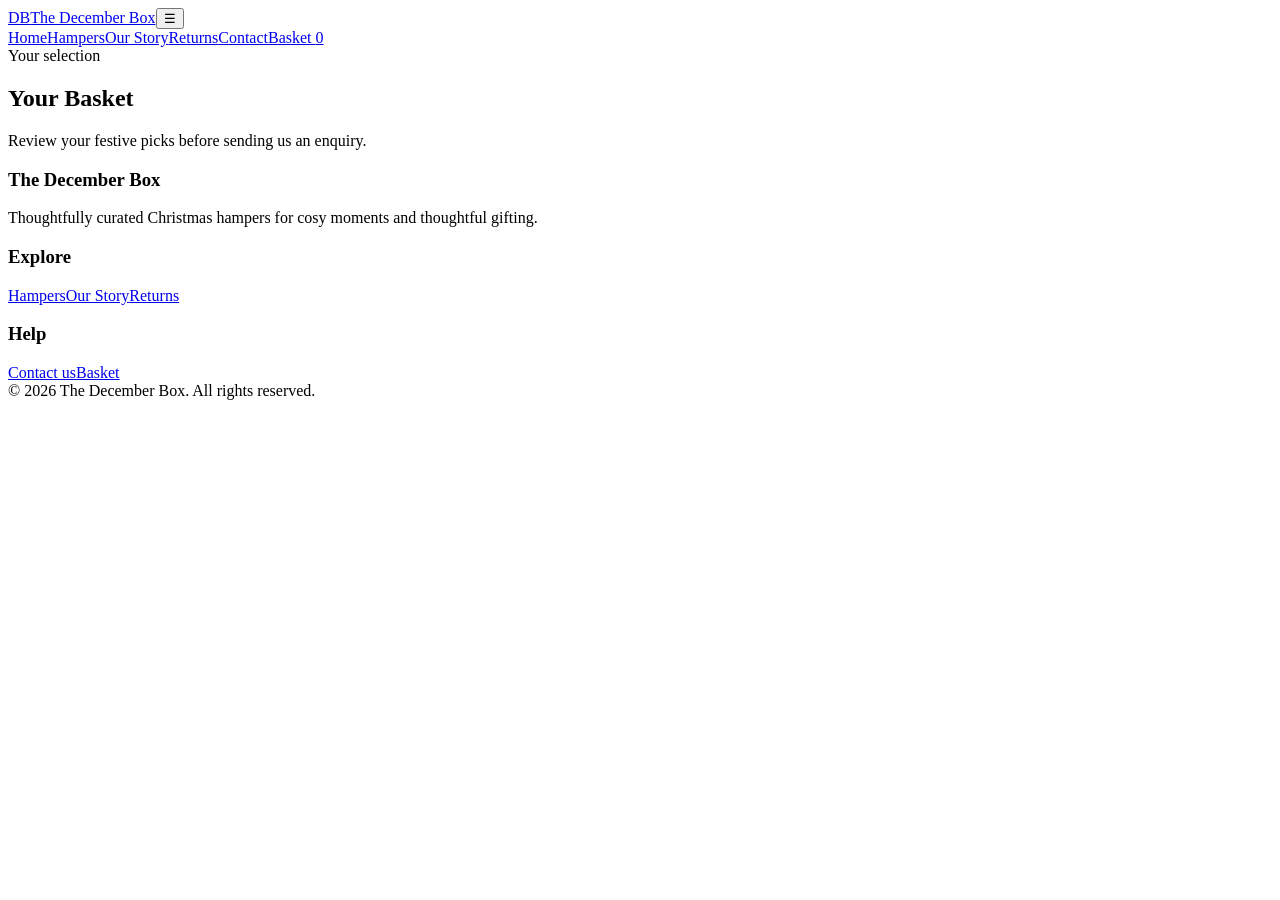
==== basket.html @ 1a28cd46 "Add files via upload" ====
<!doctype html><html lang="en"><head><meta charset="utf-8"><meta name="viewport" content="width=device-width,initial-scale=1"><meta name="description" content="The December Box Christmas hampers"><title>Basket | The December Box</title><link rel="stylesheet" href="css/style.css"></head><body><header class="site-header"><div class="container navbar"><a class="brand" href="index.html"><span class="brand-mark">DB</span><span>The December Box</span></a><button class="menu-toggle">☰</button><nav class="nav-links"><a class="" href="index.html">Home</a><a class="" href="hampers.html">Hampers</a><a class="" href="our-story.html">Our Story</a><a class="" href="returns.html">Returns</a><a class="" href="contact.html">Contact</a><a class="basket-link" href="basket.html">Basket <span class="basket-count" data-basket-count>0</span></a></nav></div></header><main><section class="page-hero"><div class="container"><span class="eyebrow">Your selection</span><h1>Your Basket</h1><p>Review your festive picks before sending us an enquiry.</p></div></section><section class="section"><div class="container" id="basket-content"></div></section></main><footer class="footer"><div class="container"><div class="footer-grid"><div><h3>The December Box</h3><p>Thoughtfully curated Christmas hampers for cosy moments and thoughtful gifting.</p></div><div><h3>Explore</h3><div class="footer-links"><a href="hampers.html">Hampers</a><a href="our-story.html">Our Story</a><a href="returns.html">Returns</a></div></div><div><h3>Help</h3><div class="footer-links"><a href="contact.html">Contact us</a><a href="basket.html">Basket</a></div></div></div><div class="copyright">© 2026 The December Box. All rights reserved.</div></div></footer><div class="toast"></div><script src="js/basket.js"></script></body></html>
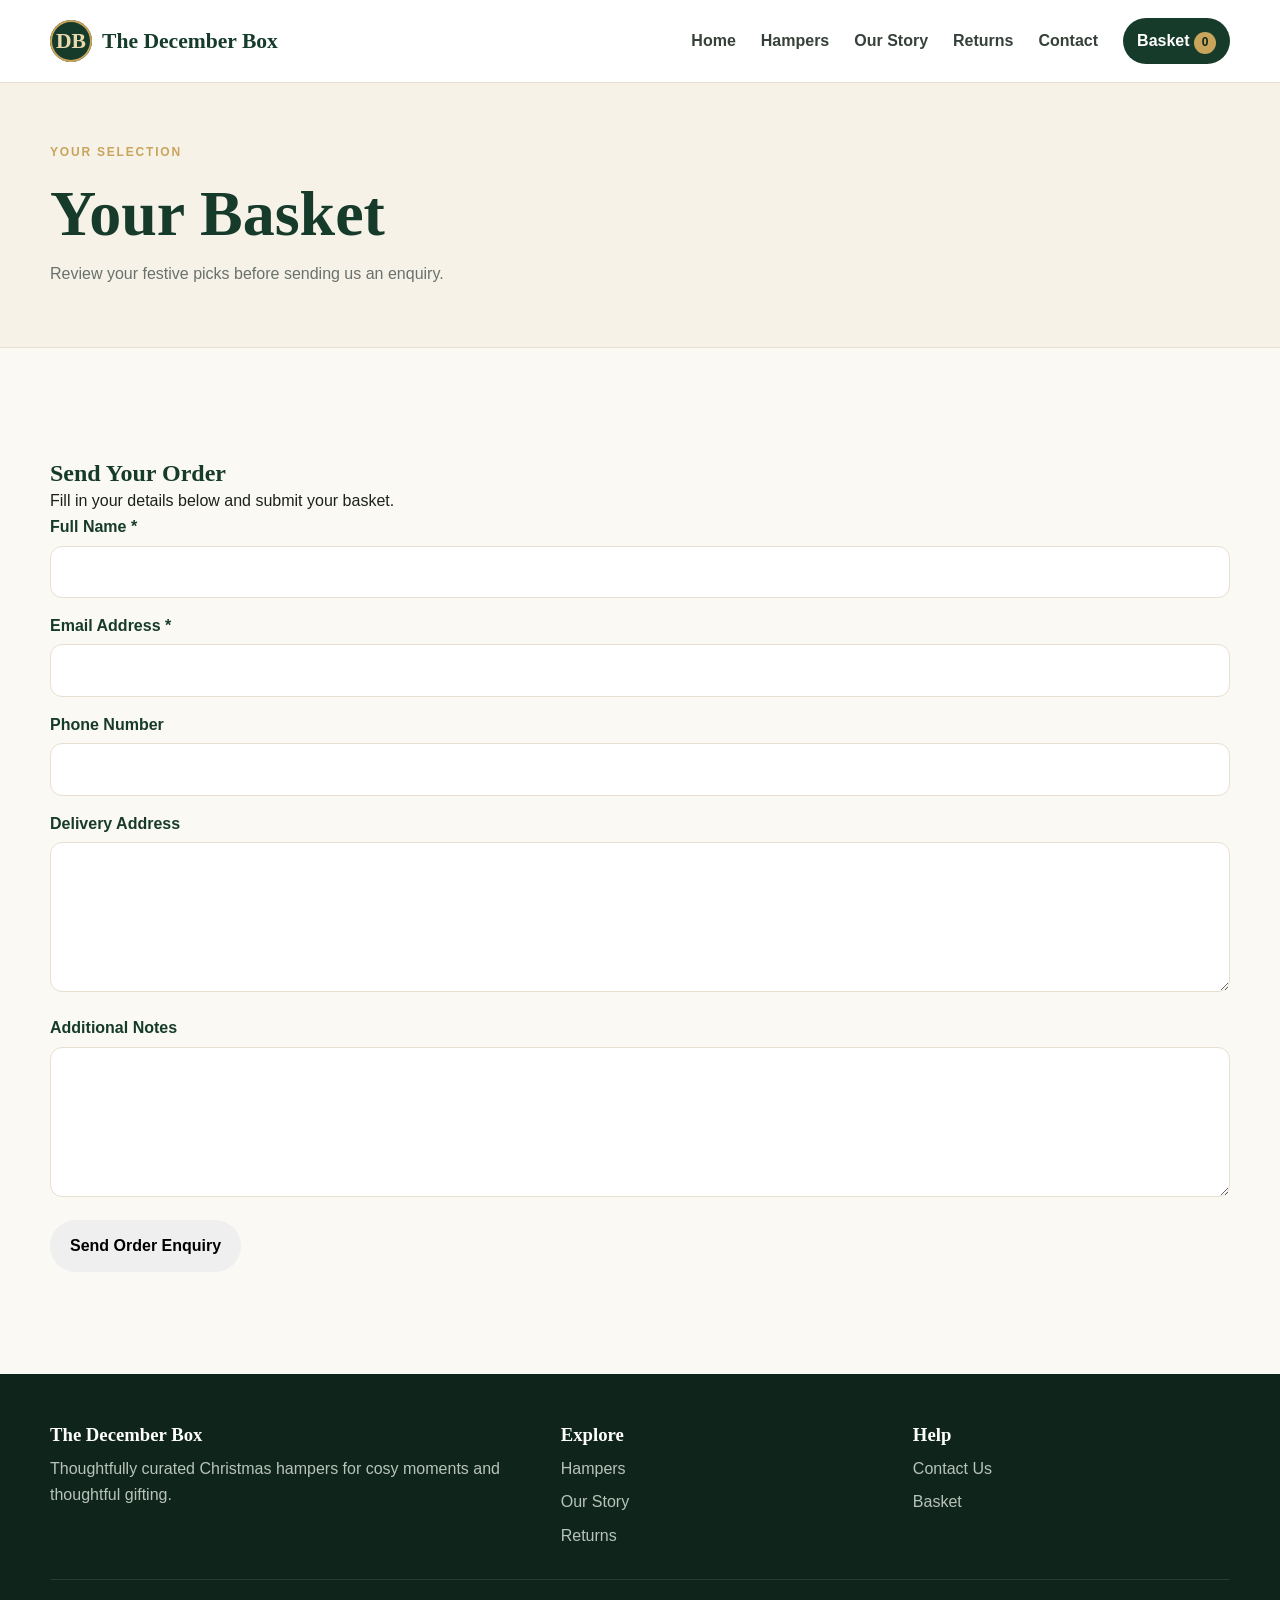
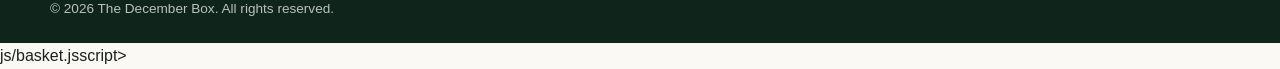
==== commit d903885c: "Update basket.html" ====
--- a/basket.html
+++ b/basket.html
@@ -1 +1,211 @@
-<!doctype html><html lang="en"><head><meta charset="utf-8"><meta name="viewport" content="width=device-width,initial-scale=1"><meta name="description" content="The December Box Christmas hampers"><title>Basket | The December Box</title><link rel="stylesheet" href="css/style.css"></head><body><header class="site-header"><div class="container navbar"><a class="brand" href="index.html"><span class="brand-mark">DB</span><span>The December Box</span></a><button class="menu-toggle">☰</button><nav class="nav-links"><a class="" href="index.html">Home</a><a class="" href="hampers.html">Hampers</a><a class="" href="our-story.html">Our Story</a><a class="" href="returns.html">Returns</a><a class="" href="contact.html">Contact</a><a class="basket-link" href="basket.html">Basket <span class="basket-count" data-basket-count>0</span></a></nav></div></header><main><section class="page-hero"><div class="container"><span class="eyebrow">Your selection</span><h1>Your Basket</h1><p>Review your festive picks before sending us an enquiry.</p></div></section><section class="section"><div class="container" id="basket-content"></div></section></main><footer class="footer"><div class="container"><div class="footer-grid"><div><h3>The December Box</h3><p>Thoughtfully curated Christmas hampers for cosy moments and thoughtful gifting.</p></div><div><h3>Explore</h3><div class="footer-links"><a href="hampers.html">Hampers</a><a href="our-story.html">Our Story</a><a href="returns.html">Returns</a></div></div><div><h3>Help</h3><div class="footer-links"><a href="contact.html">Contact us</a><a href="basket.html">Basket</a></div></div></div><div class="copyright">© 2026 The December Box. All rights reserved.</div></div></footer><div class="toast"></div><script src="js/basket.js"></script></body></html>+<!DOCTYPE html>
+<html lang="en">
+<head>
+    <meta charset="utf-8">
+    <meta name="viewport" content="width=device-width,initial-scale=1">
+    <meta name="description" content="The December Box Christmas hampers">
+    <title>Basket | The December Box</title>
+    <link rel="stylesheet" href="css/style.css">
+</head>
+
+<body>
+
+<header class="site-header">
+    <div class="container navbar">
+        <a class="brand" href="index.html">
+            <span class="brand-mark">DB</span>
+            <span>The December Box</span>
+        </a>
+
+        <button class="menu-toggle">☰</button>
+
+        <nav class="nav-links">
+            <a href="index.html">Home</a>
+            <a href="hampers.html">Hampers</a>
+            <a href="our-story.html">Our Story</a>
+            <a href="returns.html">Returns</a>
+            <a href="contact.html">Contact</a>
+            <a class="basket-link" href="basket.html">
+                Basket
+                <span class="basket-count" data-basket-count>0</span>
+            </a>
+        </nav>
+    </div>
+</header>
+
+<main>
+    <section class="page-hero">
+        <div class="container">
+            <span class="eyebrow">Your selection</span>
+            <h1>Your Basket</h1>
+            <p>Review your festive picks before sending us an enquiry.</p>
+        </div>
+    </section>
+
+    <section class="section">
+        <div class="container">
+
+            <div id="basket-content"></div>
+
+            <div class="order-form-container" style="margin-top:40px;">
+                <h2>Send Your Order</h2>
+                <p>Fill in your details below and submit your basket.</p>
+
+                <form id="orderForm"
+                      action="https://formspree.io/f/mwlpnjwa"
+                      method="POST">
+
+                    <div class="form-group">
+                        <label for="name">Full Name *</label>
+                        <input
+                            type="text"
+                            id="name"
+                            name="Name"
+                            required>
+                    </div>
+
+                    <div class="form-group">
+                        <label for="email">Email Address *</label>
+                        <input
+                            type="email"
+                            id="email"
+                            name="Email"
+                            required>
+                    </div>
+
+                    <div class="form-group">
+                        <label for="phone">Phone Number</label>
+                        <input
+                            type="tel"
+                            id="phone"
+                            name="Phone">
+                    </div>
+
+                    <div class="form-group">
+                        <label for="address">Delivery Address</label>
+                        <textarea
+                            id="address"
+                            name="Delivery Address"
+                            rows="4"></textarea>
+                    </div>
+
+                    <div class="form-group">
+                        <label for="notes">Additional Notes</label>
+                        <textarea
+                            id="notes"
+                            name="Notes"
+                            rows="4"></textarea>
+                    </div>
+
+                    <input
+                        type="hidden"
+                        id="orderDetails"
+                        name="Order Details">
+
+                    <input
+                        type="hidden"
+                        name="_subject"
+                        value="New Order - The December Box">
+
+                    <button type="submit" class="btn">
+                        Send Order Enquiry
+                    </button>
+
+                </form>
+            </div>
+
+        </div>
+    </section>
+</main>
+
+<footer class="footer">
+    <div class="container">
+        <div class="footer-grid">
+
+            <div>
+                <h3>The December Box</h3>
+                <p>
+                    Thoughtfully curated Christmas hampers for cosy moments
+                    and thoughtful gifting.
+                </p>
+            </div>
+
+            <div>
+                <h3>Explore</h3>
+                <div class="footer-links">
+                    <a href="hampers.html">Hampers</a>
+                    <a href="our-story.html">Our Story</a>
+                    <a href="returns.html">Returns</a>
+                </div>
+            </div>
+
+            <div>
+                <h3>Help</h3>
+                <div class="footer-links">
+                    <a href="contact.html">Contact Us</a>
+                    <a href="basket.html">Basket</a>
+                </div>
+            </div>
+
+        </div>
+
+        <div class="copyright">
+            © 2026 The December Box. All rights reserved.
+        </div>
+    </div>
+</footer>
+
+<div class="toast"></div>
+
+js/basket.jsscript>
+
+<script>
+document.addEventListener("DOMContentLoaded", function () {
+
+    const form = document.getElementById("orderForm");
+    const orderDetails = document.getElementById("orderDetails");
+
+    form.addEventListener("submit", function () {
+
+        let basket = [];
+
+        try {
+            basket = JSON.parse(localStorage.getItem("basket")) || [];
+        } catch (error) {
+            basket = [];
+        }
+
+        let orderText = "";
+        let total = 0;
+
+        if (basket.length === 0) {
+            orderText = "Basket Empty";
+        } else {
+
+            basket.forEach(function(item) {
+
+                const name = item.name || item.title || "Unknown Product";
+                const quantity = item.quantity || 1;
+                const price = Number(item.price || 0);
+
+                total += quantity * price;
+
+                orderText +=
+                    "Product: " + name + "\n" +
+                    "Quantity: " + quantity + "\n" +
+                    "Price: £" + price.toFixed(2) + "\n\n";
+            });
+
+            orderText +=
+                "-------------------------\n" +
+                "Estimated Total: £" + total.toFixed(2);
+        }
+
+        orderDetails.value = orderText;
+    });
+
+});
+</script>
+
+</body>
+</html>
--- a/css/style.css
+++ b/css/style.css
@@ -0,0 +1,14 @@
+@import url('https://fonts.googleapis.com/css2?family=DM+Sans:wght@400;500;600;700&family=Playfair+Display:wght@500;600;700&display=swap');
+:root{--green:#173b2b;--deep:#0f241a;--gold:#c9a45b;--cream:#f7f2e8;--white:#fff;--ink:#1b211d;--muted:#68716b;--line:#e7dfd0;--shadow:0 18px 50px rgba(22,42,30,.10);--max:1180px}
+*{box-sizing:border-box;margin:0;padding:0}html{scroll-behavior:smooth}body{font-family:'DM Sans',sans-serif;color:var(--ink);background:#fbf9f4;line-height:1.65}a{text-decoration:none;color:inherit}button,input,textarea,select{font:inherit}.container{width:min(var(--max),calc(100% - 40px));margin:auto}
+.site-header{position:sticky;top:0;z-index:20;background:#fffffff5;backdrop-filter:blur(12px);border-bottom:1px solid var(--line)}.navbar{min-height:82px;display:flex;align-items:center;justify-content:space-between;gap:20px}.brand{display:flex;align-items:center;gap:10px;font:700 1.35rem 'Playfair Display',serif;color:var(--green)}.brand-mark{width:42px;height:42px;border-radius:50%;display:grid;place-items:center;background:var(--green);color:#ead9ad;box-shadow:inset 0 0 0 2px var(--gold)}.nav-links{display:flex;align-items:center;gap:25px}.nav-links a{font-weight:700;color:#364139;padding:28px 0}.nav-links a:hover,.nav-links a.active{color:var(--green)}.basket-link{background:var(--green);color:#fff!important;padding:10px 14px!important;border-radius:999px}.basket-count{display:inline-grid;place-items:center;min-width:22px;height:22px;border-radius:50%;background:var(--gold);color:var(--deep);font-size:.75rem}.menu-toggle{display:none;border:1px solid var(--line);background:white;border-radius:10px;padding:8px}
+h1,h2,h3{font-family:'Playfair Display',serif;line-height:1.15;color:var(--green)}.hero{background:radial-gradient(circle at 80% 20%,#c9a45b2e,transparent 30%),linear-gradient(135deg,var(--green),#10291e);color:white;padding:85px 0}.hero-grid{display:grid;grid-template-columns:1.1fr .9fr;gap:60px;align-items:center}.eyebrow{text-transform:uppercase;letter-spacing:.15em;font-size:.75rem;font-weight:800;color:var(--gold);display:block;margin-bottom:14px}.hero .eyebrow{color:#ead9ad}.hero h1{color:white;font-size:clamp(3rem,6vw,5.5rem);margin-bottom:20px}.hero p{font-size:1.1rem;color:#e4ebe6;max-width:650px}.hero-art{min-height:390px;border:1px solid #ffffff2e;border-radius:28px;display:grid;place-items:center;background:#ffffff0b}.gift-icon{font-size:6rem;text-align:center}.hero-art h2{color:white;font-size:2rem}.hero-actions{display:flex;gap:12px;flex-wrap:wrap;margin-top:28px}
+.btn{display:inline-flex;align-items:center;justify-content:center;border:0;border-radius:999px;padding:13px 20px;font-weight:800;transition:.2s}.btn:hover,.add-btn:hover{transform:translateY(-2px)}.btn-primary{background:var(--gold);color:var(--deep)}.btn-dark{background:var(--green);color:white}.btn-outline{border:1px solid #fff;color:#fff;background:transparent}
+.section{padding:72px 0}.section.alt,.page-hero{background:var(--cream)}.section-head{display:flex;justify-content:space-between;gap:25px;align-items:end;margin-bottom:32px}.section-head h2{font-size:2.6rem}.section-head p{max-width:580px;color:var(--muted)}
+.products{display:grid;grid-template-columns:repeat(3,1fr);gap:24px}.product-card{background:#fff;border:1px solid var(--line);border-radius:20px;overflow:hidden;box-shadow:0 8px 28px #162a1e14;display:flex;flex-direction:column;transition:.25s}.product-card:hover{transform:translateY(-6px);box-shadow:var(--shadow)}.product-image{height:225px;display:grid;place-items:center;position:relative;background:linear-gradient(135deg,#e8dfcd,#faf6eb)}.product-image .emoji{font-size:5rem;filter:drop-shadow(0 12px 12px #0002)}.badge{position:absolute;top:14px;left:14px;background:var(--gold);color:var(--deep);padding:6px 10px;border-radius:999px;font-size:.7rem;font-weight:800}.product-content{padding:22px;display:flex;flex-direction:column;flex:1}.product-content h3{font-size:1.45rem;margin-bottom:8px}.product-content p{color:var(--muted);margin-bottom:18px}.price-row{margin-top:auto;display:flex;align-items:center;justify-content:space-between;gap:10px}.price{font-weight:800;font-size:1.25rem;color:var(--green)}.add-btn{border:0;background:var(--green);color:white;border-radius:999px;padding:11px 14px;font-weight:800;transition:.2s}
+.feature-grid{display:grid;grid-template-columns:repeat(3,1fr);gap:20px}.feature,.info-card,.story-card,.form-card{background:#fff;border:1px solid var(--line);border-radius:20px;padding:26px;box-shadow:0 8px 28px #162a1e0d}.feature h3{font-size:1.25rem;margin-bottom:5px}.feature p,.info-card p,.story-copy p{color:var(--muted)}.page-hero{padding:60px 0;border-bottom:1px solid var(--line)}.page-hero h1{font-size:clamp(2.6rem,5vw,4.2rem);margin-bottom:10px}.page-hero p{max-width:720px;color:var(--muted)}.story-grid,.contact-grid,.returns-grid{display:grid;grid-template-columns:1fr 1fr;gap:45px}.story-copy h2,.info-card h2,.form-card h2{font-size:2.1rem;margin-bottom:15px}.quote{border-left:4px solid var(--gold);padding-left:18px;margin:25px 0;font:1.3rem 'Playfair Display',serif;color:var(--green)}
+.form-row{display:grid;grid-template-columns:1fr 1fr;gap:14px}.form-group{margin-bottom:15px}label{display:block;font-weight:700;color:var(--green);margin-bottom:5px}input,textarea,select{width:100%;border:1px solid var(--line);border-radius:12px;padding:12px;background:#fff}textarea{min-height:150px;resize:vertical}.notice{padding:13px;border-radius:12px;background:#f3f7f3;color:var(--green);margin-bottom:15px}
+.basket-list{display:grid;gap:14px}.basket-item{display:grid;grid-template-columns:1fr auto auto;gap:18px;align-items:center;background:#fff;border:1px solid var(--line);border-radius:16px;padding:18px}.basket-item h3{font-size:1.2rem}.qty{display:flex;align-items:center;gap:8px}.qty button{width:32px;height:32px;border-radius:50%;border:1px solid var(--line);background:#fff;color:var(--green)}.remove-btn{border:0;background:none;color:#9a4434;font-weight:700}.basket-summary{margin-top:22px;background:var(--green);color:#fff;border-radius:20px;padding:24px;display:flex;justify-content:space-between;align-items:center}.basket-summary h2{color:#fff}.total{font-size:1.7rem;font-weight:800}.basket-empty{text-align:center;padding:65px 20px;background:#fff;border:1px dashed var(--line);border-radius:20px}.small{font-size:.9rem;color:var(--muted)}
+.footer{background:var(--deep);color:#b8c3bc;padding:50px 0 22px;margin-top:30px}.footer-grid{display:grid;grid-template-columns:1.5fr 1fr 1fr;gap:35px;padding-bottom:30px;border-bottom:1px solid #ffffff1c}.footer h3{color:white;margin-bottom:10px}.footer-links{display:grid;gap:7px}.footer-links a:hover{color:white}.copyright{padding-top:18px;font-size:.85rem}.toast{position:fixed;right:18px;bottom:18px;background:var(--deep);color:white;padding:13px 17px;border-radius:12px;box-shadow:var(--shadow);transform:translateY(100px);opacity:0;transition:.25s;z-index:50}.toast.show{transform:none;opacity:1}
+@media(max-width:900px){.hero-grid,.story-grid,.contact-grid,.returns-grid{grid-template-columns:1fr}.products{grid-template-columns:repeat(2,1fr)}.feature-grid{grid-template-columns:1fr}.nav-links{display:none;position:absolute;top:82px;left:0;right:0;background:#fff;padding:12px 20px 20px;flex-direction:column;align-items:stretch}.nav-links.open{display:flex}.nav-links a{padding:10px}.menu-toggle{display:block}}
+@media(max-width:620px){.container{width:calc(100% - 28px)}.products{grid-template-columns:1fr}.hero{padding:60px 0}.section{padding:52px 0}.section-head{display:block}.section-head h2{margin-bottom:8px}.form-row{grid-template-columns:1fr}.basket-item{grid-template-columns:1fr}.basket-summary{flex-direction:column;align-items:flex-start}.footer-grid{grid-template-columns:1fr}}
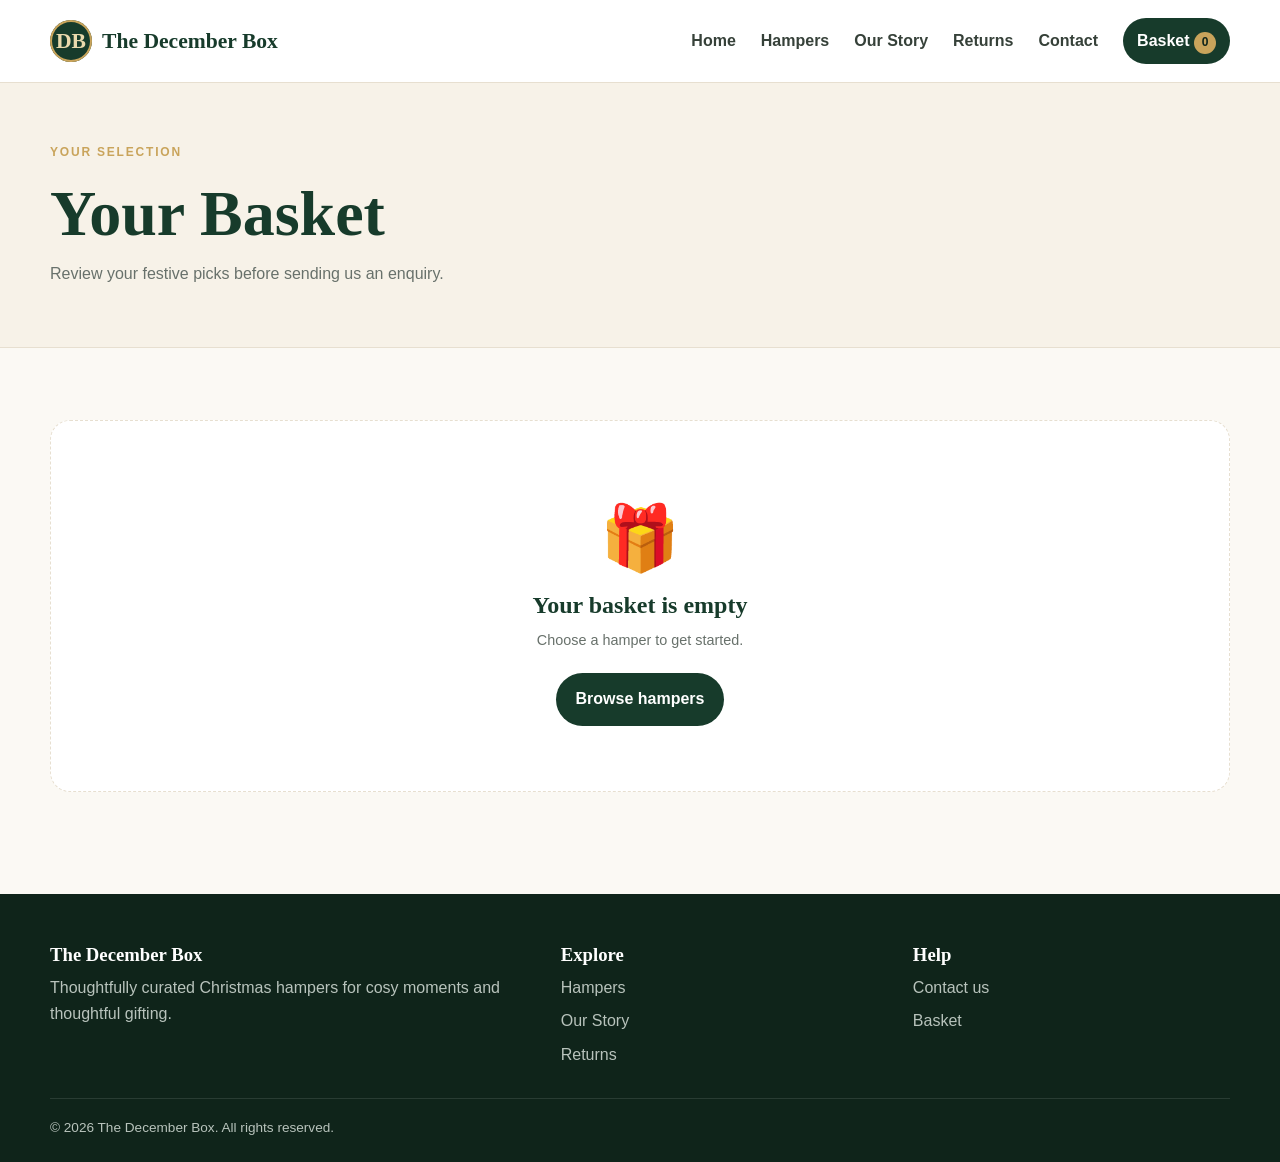
==== commit ea730840: "Refactor basket.html structure and formatting Replaced the existing HTML structure with a new one, m" ====
--- a/basket.html
+++ b/basket.html
@@ -1,211 +1 @@
-<!DOCTYPE html>
-<html lang="en">
-<head>
-    <meta charset="utf-8">
-    <meta name="viewport" content="width=device-width,initial-scale=1">
-    <meta name="description" content="The December Box Christmas hampers">
-    <title>Basket | The December Box</title>
-    <link rel="stylesheet" href="css/style.css">
-</head>
-
-<body>
-
-<header class="site-header">
-    <div class="container navbar">
-        <a class="brand" href="index.html">
-            <span class="brand-mark">DB</span>
-            <span>The December Box</span>
-        </a>
-
-        <button class="menu-toggle">☰</button>
-
-        <nav class="nav-links">
-            <a href="index.html">Home</a>
-            <a href="hampers.html">Hampers</a>
-            <a href="our-story.html">Our Story</a>
-            <a href="returns.html">Returns</a>
-            <a href="contact.html">Contact</a>
-            <a class="basket-link" href="basket.html">
-                Basket
-                <span class="basket-count" data-basket-count>0</span>
-            </a>
-        </nav>
-    </div>
-</header>
-
-<main>
-    <section class="page-hero">
-        <div class="container">
-            <span class="eyebrow">Your selection</span>
-            <h1>Your Basket</h1>
-            <p>Review your festive picks before sending us an enquiry.</p>
-        </div>
-    </section>
-
-    <section class="section">
-        <div class="container">
-
-            <div id="basket-content"></div>
-
-            <div class="order-form-container" style="margin-top:40px;">
-                <h2>Send Your Order</h2>
-                <p>Fill in your details below and submit your basket.</p>
-
-                <form id="orderForm"
-                      action="https://formspree.io/f/mwlpnjwa"
-                      method="POST">
-
-                    <div class="form-group">
-                        <label for="name">Full Name *</label>
-                        <input
-                            type="text"
-                            id="name"
-                            name="Name"
-                            required>
-                    </div>
-
-                    <div class="form-group">
-                        <label for="email">Email Address *</label>
-                        <input
-                            type="email"
-                            id="email"
-                            name="Email"
-                            required>
-                    </div>
-
-                    <div class="form-group">
-                        <label for="phone">Phone Number</label>
-                        <input
-                            type="tel"
-                            id="phone"
-                            name="Phone">
-                    </div>
-
-                    <div class="form-group">
-                        <label for="address">Delivery Address</label>
-                        <textarea
-                            id="address"
-                            name="Delivery Address"
-                            rows="4"></textarea>
-                    </div>
-
-                    <div class="form-group">
-                        <label for="notes">Additional Notes</label>
-                        <textarea
-                            id="notes"
-                            name="Notes"
-                            rows="4"></textarea>
-                    </div>
-
-                    <input
-                        type="hidden"
-                        id="orderDetails"
-                        name="Order Details">
-
-                    <input
-                        type="hidden"
-                        name="_subject"
-                        value="New Order - The December Box">
-
-                    <button type="submit" class="btn">
-                        Send Order Enquiry
-                    </button>
-
-                </form>
-            </div>
-
-        </div>
-    </section>
-</main>
-
-<footer class="footer">
-    <div class="container">
-        <div class="footer-grid">
-
-            <div>
-                <h3>The December Box</h3>
-                <p>
-                    Thoughtfully curated Christmas hampers for cosy moments
-                    and thoughtful gifting.
-                </p>
-            </div>
-
-            <div>
-                <h3>Explore</h3>
-                <div class="footer-links">
-                    <a href="hampers.html">Hampers</a>
-                    <a href="our-story.html">Our Story</a>
-                    <a href="returns.html">Returns</a>
-                </div>
-            </div>
-
-            <div>
-                <h3>Help</h3>
-                <div class="footer-links">
-                    <a href="contact.html">Contact Us</a>
-                    <a href="basket.html">Basket</a>
-                </div>
-            </div>
-
-        </div>
-
-        <div class="copyright">
-            © 2026 The December Box. All rights reserved.
-        </div>
-    </div>
-</footer>
-
-<div class="toast"></div>
-
-js/basket.jsscript>
-
-<script>
-document.addEventListener("DOMContentLoaded", function () {
-
-    const form = document.getElementById("orderForm");
-    const orderDetails = document.getElementById("orderDetails");
-
-    form.addEventListener("submit", function () {
-
-        let basket = [];
-
-        try {
-            basket = JSON.parse(localStorage.getItem("basket")) || [];
-        } catch (error) {
-            basket = [];
-        }
-
-        let orderText = "";
-        let total = 0;
-
-        if (basket.length === 0) {
-            orderText = "Basket Empty";
-        } else {
-
-            basket.forEach(function(item) {
-
-                const name = item.name || item.title || "Unknown Product";
-                const quantity = item.quantity || 1;
-                const price = Number(item.price || 0);
-
-                total += quantity * price;
-
-                orderText +=
-                    "Product: " + name + "\n" +
-                    "Quantity: " + quantity + "\n" +
-                    "Price: £" + price.toFixed(2) + "\n\n";
-            });
-
-            orderText +=
-                "-------------------------\n" +
-                "Estimated Total: £" + total.toFixed(2);
-        }
-
-        orderDetails.value = orderText;
-    });
-
-});
-</script>
-
-</body>
-</html>
+<!doctype html><html lang="en"><head><meta charset="utf-8"><meta name="viewport" content="width=device-width,initial-scale=1"><meta name="description" content="The December Box Christmas hampers"><title>Basket | The December Box</title><link rel="stylesheet" href="css/style.css"></head><body><header class="site-header"><div class="container navbar"><a class="brand" href="index.html"><span class="brand-mark">DB</span><span>The December Box</span></a><button class="menu-toggle">☰</button><nav class="nav-links"><a class="" href="index.html">Home</a><a class="" href="hampers.html">Hampers</a><a class="" href="our-story.html">Our Story</a><a class="" href="returns.html">Returns</a><a class="" href="contact.html">Contact</a><a class="basket-link" href="basket.html">Basket <span class="basket-count" data-basket-count>0</span></a></nav></div></header><main><section class="page-hero"><div class="container"><span class="eyebrow">Your selection</span><h1>Your Basket</h1><p>Review your festive picks before sending us an enquiry.</p></div></section><section class="section"><div class="container" id="basket-content"></div></section></main><footer class="footer"><div class="container"><div class="footer-grid"><div><h3>The December Box</h3><p>Thoughtfully curated Christmas hampers for cosy moments and thoughtful gifting.</p></div><div><h3>Explore</h3><div class="footer-links"><a href="hampers.html">Hampers</a><a href="our-story.html">Our Story</a><a href="returns.html">Returns</a></div></div><div><h3>Help</h3><div class="footer-links"><a href="contact.html">Contact us</a><a href="basket.html">Basket</a></div></div></div><div class="copyright">© 2026 The December Box. All rights reserved.</div></div></footer><div class="toast"></div><script src="js/basket.js"></script></body></html>
